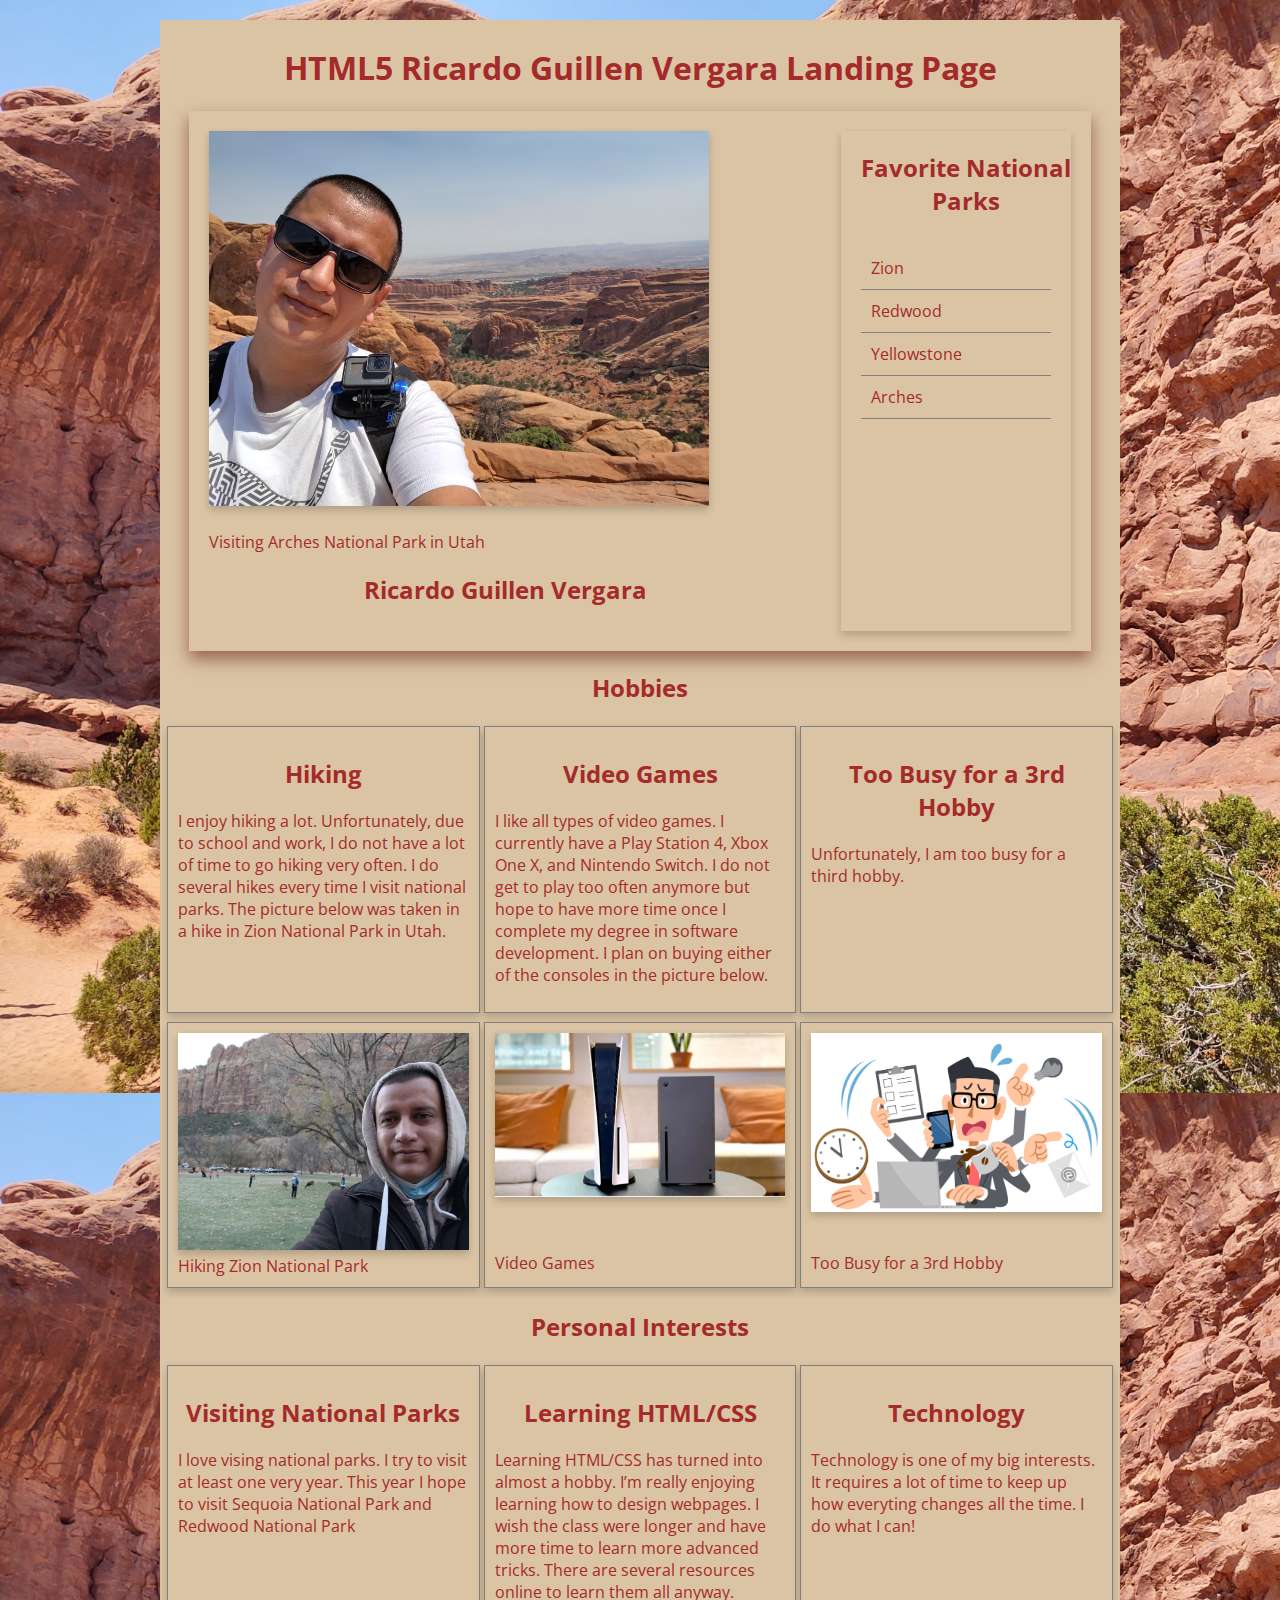
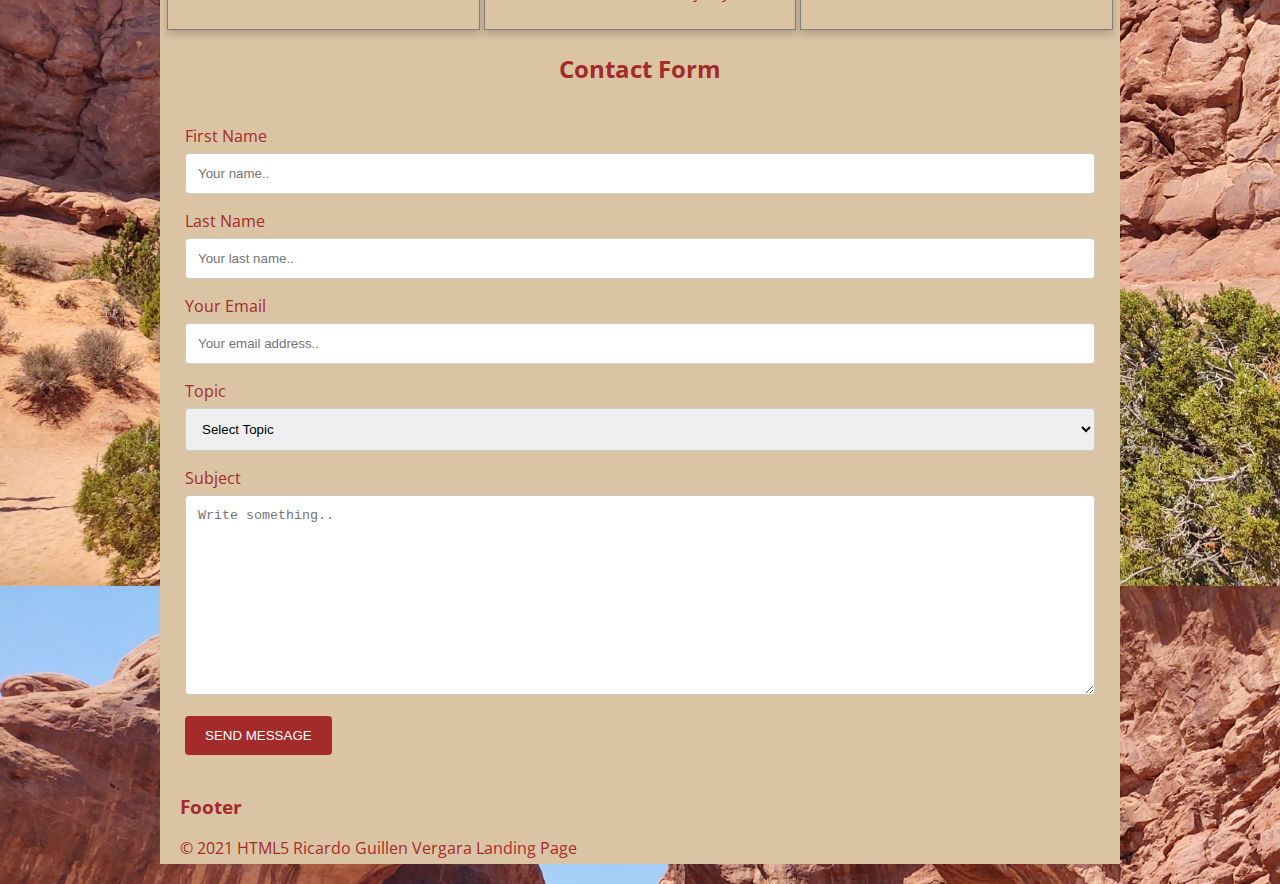
==== module-12/html5_landing_page.html @ 60f2f7a4 "typo personal interest fix" ====
<!DOCTYPE html>
<html lang="en">
<head>

    <!-- 5 Meta tags -->
    <meta charset="UTF-8">
    <meta name="author" content="Ricardo Guillen Vergara" />

    <title>Ricardo Guillen Vergara CSD 340 Landing Page</title>
    <link  href="html5_landing_page.css" type="text/css" rel="stylesheet" >
    <link rel="preconnect" href="https://fonts.gstatic.com">
    <link href="https://fonts.googleapis.com/css2?family=Oswald:wght@300;400;500;700&display=swap" rel="stylesheet"> 

</head>
<body>
<div class="wrapper">
	

	<header>
		<h1>HTML5 Ricardo Guillen Vergara Landing Page</h1>
	</header>
    <section class="columns">
	
        <div class="card">
			<section>
				<aside>
					<section class="popular-recipes">
						<h2>Favorite National Parks</h2>
						<a href="https://www.nps.gov/zion/index.htm" target="_blank">Zion</a>
						<a href="https://www.nps.gov/redw/index.htm" target="_blank">Redwood</a>
						<a href="https://www.nps.gov/yell/index.htm" target="_blank">Yellowstone</a>
						<a href="https://www.nps.gov/arch/index.htm" target="_blank">Arches</a>
						
					</section>
					<!--
					<section class="contact-details">
						<h2>Contact Info</h2>
						<p>Email:<br />
							Adress:<br />
							Phone:<br />
							Social Media:
							
						</p>
						<button onclick="location.href='mailto:rguillenvergara@my365.bellevue.edu';" class="button button1">Send Messagge</button>
						
					</section>
					-->
				</aside>
			<article id="pic1">
				<figure class="picture1">
					<img src="ricardo_pics/ricardo-pic1.jpg" alt="Hobby 1" />
					<figcaption id=mainpic>Visiting Arches National Park in Utah</figcaption>
				</figure>
			</article>  
			</section>
            <h2>Ricardo Guillen Vergara</h2>	
		</div>
        
        
        
    </section>	
	<h2>Hobbies</h2>
<section class="columns">
	
	<div class="column">
		<h2>Hiking</h2>
		
		<p>I enjoy hiking a lot. Unfortunately, due to school and work, I do not have a lot of time to go hiking very often. I do several hikes every time I visit national parks. 
			The picture below was taken in a hike in Zion National Park in Utah.
		</p>
	
	</div>
	
	<div class="column">
		<h2>Video Games</h2>
		<p>I like all types of video games. I currently have a Play Station 4, Xbox One X, and Nintendo Switch. I do not get to play too often anymore but hope to have more time once I complete my degree in software development.
			 I plan on buying either of the consoles in the picture below.</p>
	</div>
  
  <div class="column">
		<h2>Too Busy for a 3rd Hobby</h2>
		<p>Unfortunately, I am too busy for a third hobby. </p>
	</div>
	
</section>	
<section class="columns">
	
	<div class="column">
		<figure class="hobbies">
			<img src="ricardo_pics/zion.jpg" alt="Hobby 1 hiking" />
			<figcaption>Hiking Zion National Park</figcaption>
		</figure>
	</div>
	
	<div class="column">
		<figure class="hobbies">
			<img src="ricardo_pics/xbox-ps5.JPG" alt="Hobby 2 video games" />
			<figcaption id=hobby2>Video Games</figcaption>
		</figure>
	</div>
  
  <div class="column">
	<figure class="hobbies">
		<img src="ricardo_pics/toobusy.jpg" alt="Hobby 3 too busy" />
		<figcaption id=hobby3>Too Busy for a 3rd Hobby</figcaption>
	</figure>
	</div>
	
</section>	
<h2>Personal Interests</h2>
<section class="columns">
	
	<div class="column">
		<h2>Visiting National Parks</h2>
		<p>I love vising national parks. I try to visit at least one very year. This year I hope to visit Sequoia National Park and Redwood National Park</p>
	</div>
	
	<div class="column">
		<h2>Learning HTML/CSS</h2>
		<p>Learning HTML/CSS has turned into almost a hobby. I’m really enjoying learning how to design webpages. I wish the class were longer and have more time to learn more advanced tricks. 
			There are several resources online to learn them all anyway.</p>
	</div>
  
  <div class="column">
		<h2>Technology</h2>
		<p>Technology is one of my big interests. It requires a lot of time to keep up how everyting changes all the time.
			I do what I can!
		 </p>
	</div>
</section>

<h2>Contact Form</h2>	
<section class="columns">
	<div class="contact">

		<form action="/action_page.php">
		  <label for="fname">First Name</label>
		  <input type="text" id="fname" name="firstname" placeholder="Your name..">
	  
		  <label for="lname">Last Name</label>
		  <input type="text" id="lname" name="lastname" placeholder="Your last name..">

		  <label for="email">Your Email</label>
		  <input type="text" id="email" name="email" placeholder="Your email address..">
	  
	  
		  <label for="topic">Topic</label>
		  <select id="topic" name="topic">
			<option value="select topic">Select Topic</option>
			<option value="national parks">National Parks</option>
			<option value="videos games">Video Games</option>
			<option value="html/css">HTML/CSS</option>
			<option value="other">Other...</option>
		  </select>

		  <label for="subject">Subject</label>
		  <textarea id="subject" name="subject" placeholder="Write something.." style="height:200px"></textarea>
	  
		  <input type="submit" value="SEND MESSAGE" onclick="location.href='mailto:rguillenvergara@my365.bellevue.edu';">
		</form>
	  </div>  
</section>
	<footer>
		<h3>Footer</h3>
		&copy; 2021 HTML5 Ricardo Guillen Vergara Landing Page
	</footer>

</div><!-- .wrapper -->
</body>
</html>
---- module-12/html5_landing_page.css ----
@import url(https://fonts.googleapis.com/css?family=Open+Sans);

* { box-sizing: border-box; }

body { 
  font-family: 'Open Sans', sans-serif;
  color: brown;
  background-image: url("ricardo_pics/background.jpg");
}

/* STRUCTURE */

.wrapper {
	padding: 5px;
	max-width: 960px;
	width: 95%;
	margin: 20px auto;
	background-color: rgb(219, 196, 164);
}
header {
	padding: 0 15px;
}
#pic1 img{
    width: 500px;
	margin: 20px;}
figure{margin: 0%;}

figure img {width: 100%;
			margin: 0px, 0px, 0px, 0px;
			padding-left: 0px;
			box-shadow: 0 4px 8px 0 rgba(0, 0, 0, 0.2);}



.columns {
	display: flex;
	flex-flow: row wrap;
	justify-content: center;
	margin: 5px 0;
}

.column {
	flex: 1;
	border: 1px solid gray;
	margin: 2px;
	padding: 10px;
	box-shadow: 0 4px 8px 0 rgba(0, 0, 0, 0.2);
    transition: 0.3s;
	
}

footer {
	padding: 0 15px;
}
h1, h2 {
    font-weight: bold;
    text-align: center;}
#mainpic{margin-left: 20px;}
/*figcaptions for hobbies 2 and 3*/
#hobby2{margin-top: 50px;}
#hobby3{margin-top: 35px;}


@media screen and (max-width: 980px) {
  .columns .column {
		margin-bottom: 5px;
    flex-basis: 40%;
		
	}
}

@media screen and (max-width: 680px) {
	.columns .column {
		flex-basis: 100%;
		margin: 0 0 5px 0;
	}
}
aside {
    width: 230px;
    /*control heigth here to move footer-wrapper height does not change it*/
    height: 500px;
    float: right;
    padding: 0px 0px 0px 20px;
	margin: 20px;
	box-shadow: 0 4px 8px 0 rgba(0, 0, 0, 0.2);}
aside section a {
    display: block;
    padding: 10px;
	margin-right: 20px;
    border-bottom: 1px solid gray;}
aside section a:hover {
    color: #985d6a;
    background-color: #efefef;}
aside h2 {
		padding: 0px 0px 10px 0px;
		color: rgb(165, 42, 42);}
a {
			color: rgb(165, 42, 42);
			text-decoration: none;}
a:visited{color: rgb(0, 0, 0);}
.card {
    box-shadow: 0 8px 16px 0 rgba(83, 2, 2, 0.5);
    transition-duration: 1s;
    width: 95%;
}
.button {
	border: none;
	color: white;
	padding: 5px 3px;
	text-align: center;
	text-decoration: none;
	display: inline-block;
	font-size: 16px;
	margin: 4px 2px;
	cursor: pointer;
  }
  
  .button1 {background-color: rgb(165, 42, 42);} /* Send Message */
  
  aside section button:hover{background-color:  rgba(83, 2, 2, 0.5)}

  input[type=text], select, textarea {
	width: 100%;
	padding: 12px;
	border: 1px solid #ccc;
	border-radius: 4px;
	box-sizing: border-box;
	margin-top: 6px;
	margin-bottom: 16px;
	resize: vertical;
  }
  
  input[type=submit] {
	background-color: rgb(165, 42, 42);;
	color: white;
	padding: 12px 20px;
	border: none;
	border-radius: 4px;
	cursor: pointer;
  }
  
  input[type=submit]:hover {
	background-color: rgba(83, 2, 2, 0.5);
  }
  
  .contact {
	border-radius: 5px;
	background-color: rgb(219, 196, 164);
	padding: 20px;
  }
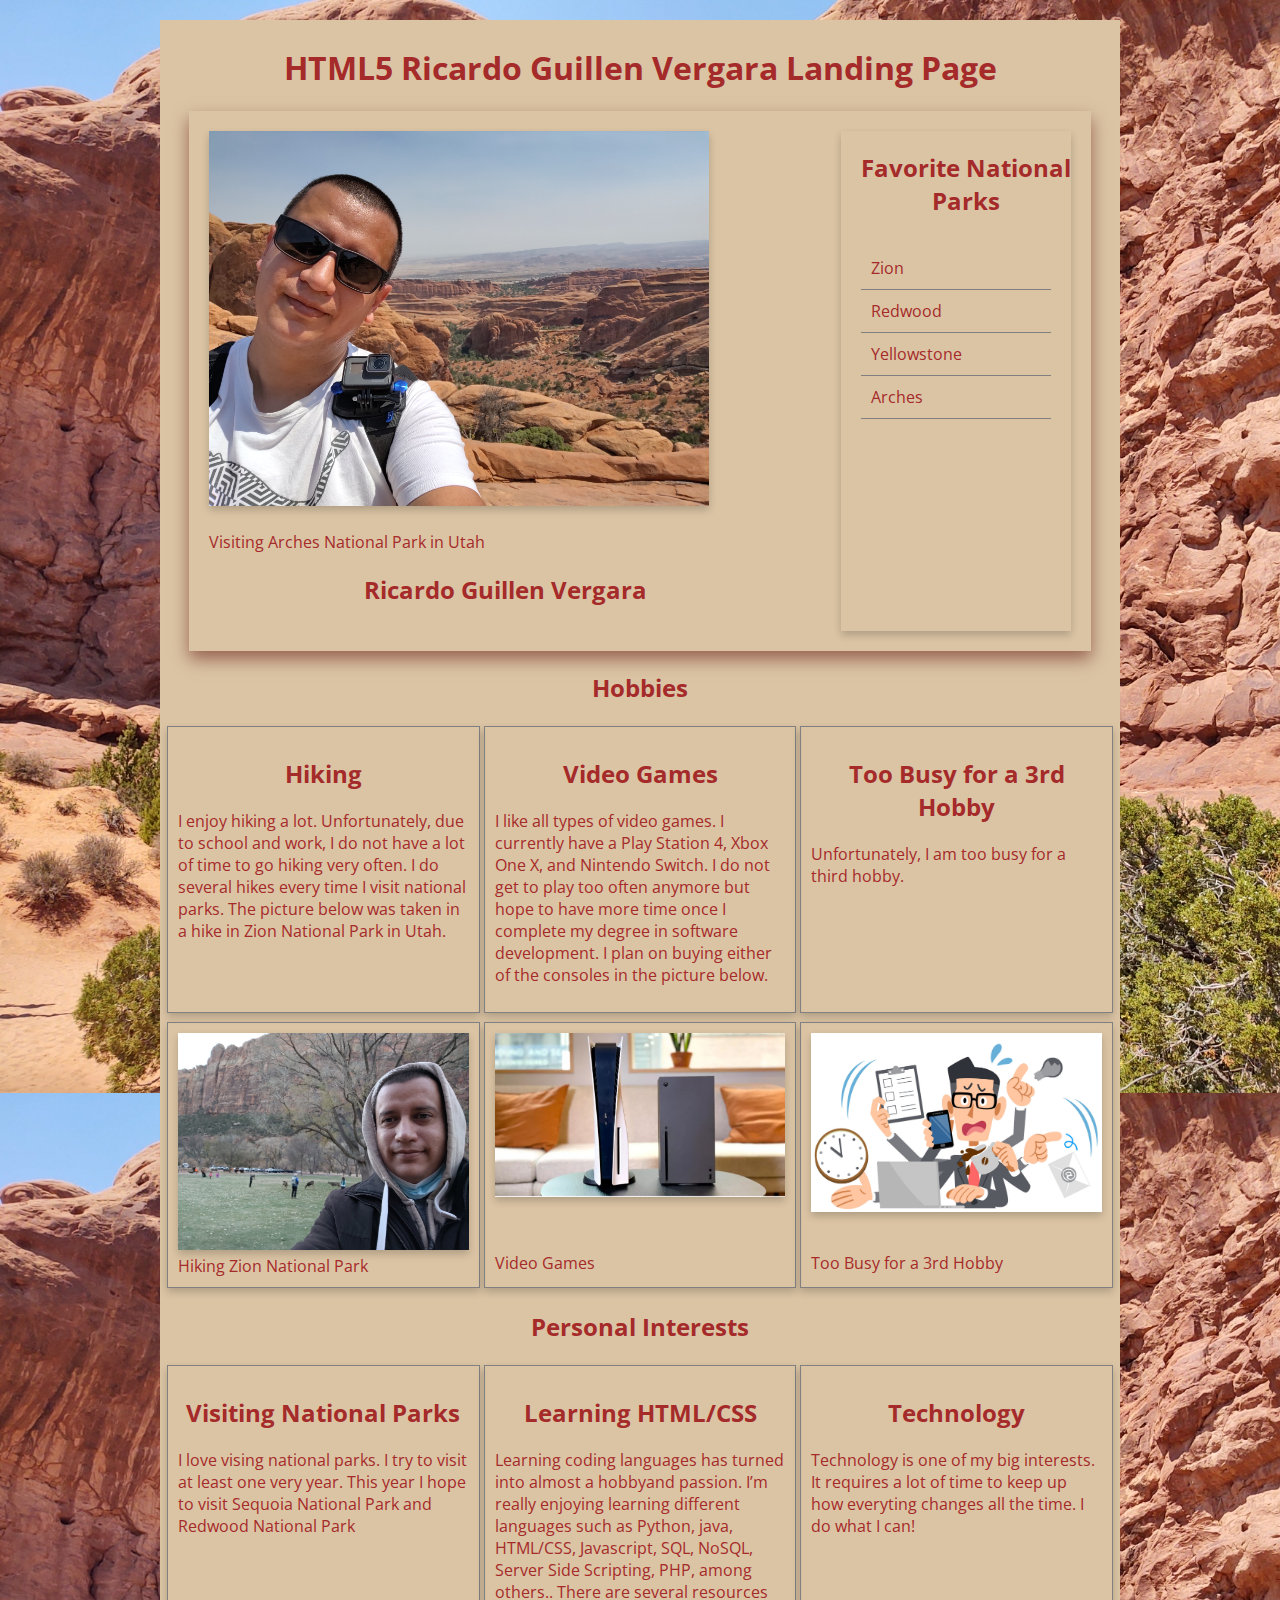
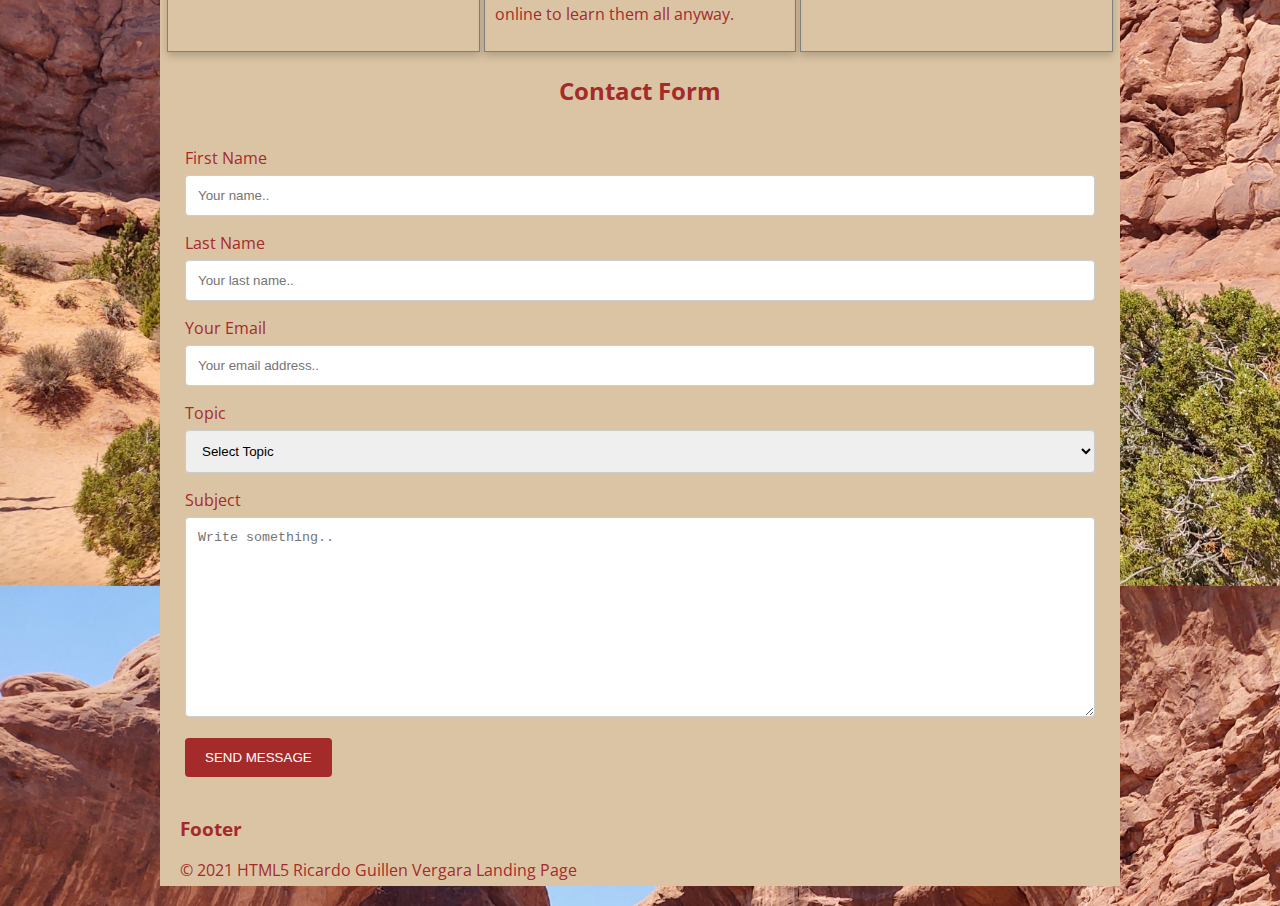
==== commit 5605ca64: "Update html5_landing_page.html" ====
--- a/module-12/html5_landing_page.html
+++ b/module-12/html5_landing_page.html
@@ -117,7 +117,7 @@
 	
 	<div class="column">
 		<h2>Learning HTML/CSS</h2>
-		<p>Learning HTML/CSS has turned into almost a hobby. I’m really enjoying learning how to design webpages. I wish the class were longer and have more time to learn more advanced tricks. 
+		<p>Learning coding languages has turned into almost a hobbyand passion. I’m really enjoying learning different languages such as Python, java, HTML/CSS, Javascript, SQL, NoSQL, Server Side Scripting, PHP, among others..  
 			There are several resources online to learn them all anyway.</p>
 	</div>
   
@@ -167,4 +167,4 @@
 
 </div><!-- .wrapper -->
 </body>
-</html>+</html>
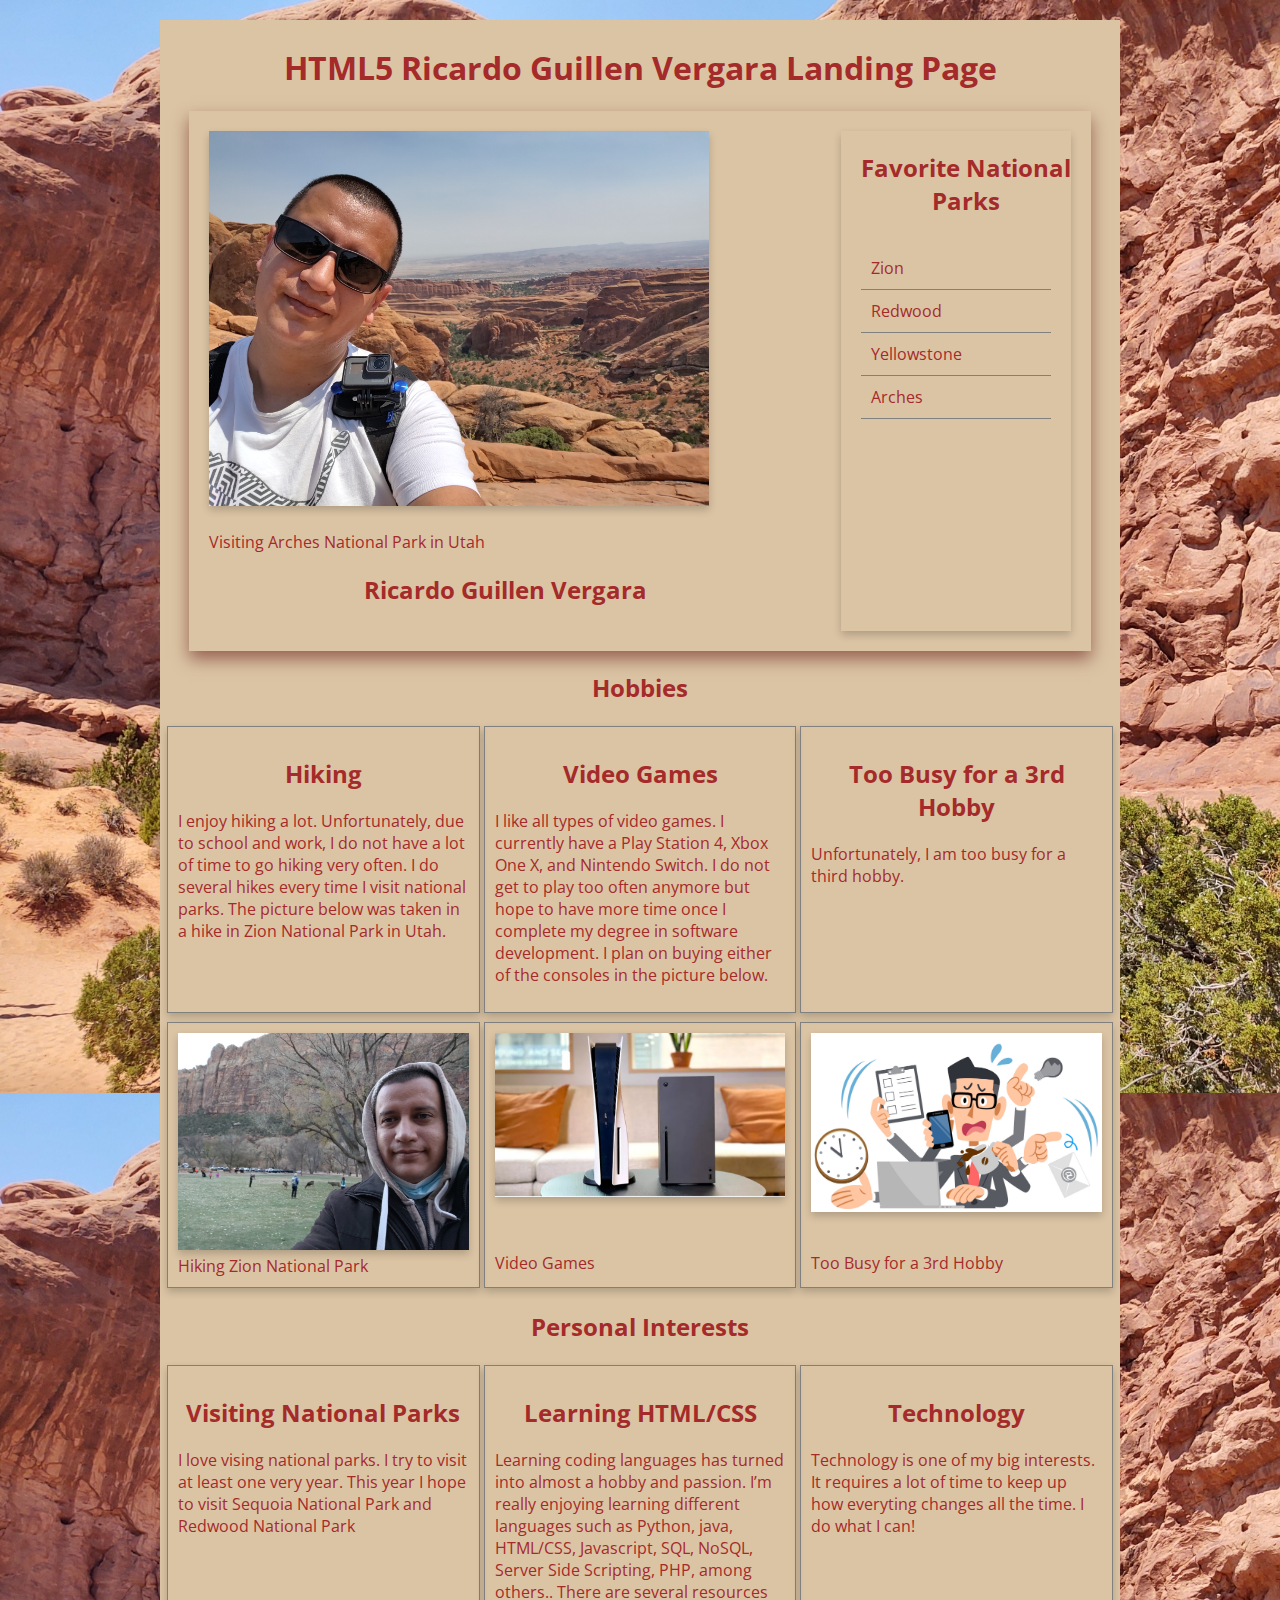
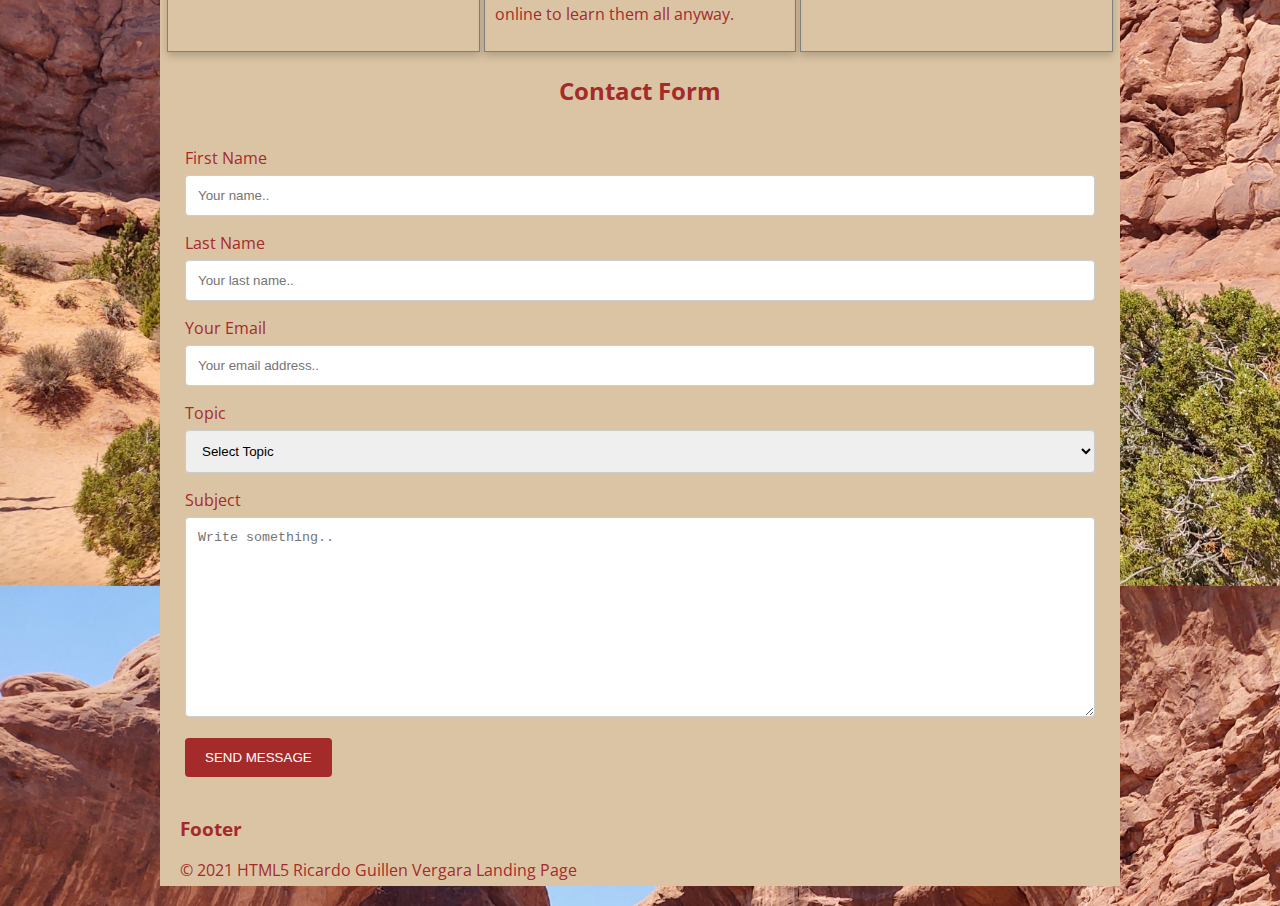
==== commit 3c676fa3: "Update html5_landing_page.html" ====
--- a/module-12/html5_landing_page.html
+++ b/module-12/html5_landing_page.html
@@ -117,7 +117,7 @@
 	
 	<div class="column">
 		<h2>Learning HTML/CSS</h2>
-		<p>Learning coding languages has turned into almost a hobbyand passion. I’m really enjoying learning different languages such as Python, java, HTML/CSS, Javascript, SQL, NoSQL, Server Side Scripting, PHP, among others..  
+		<p>Learning coding languages has turned into almost a hobby and passion. I’m really enjoying learning different languages such as Python, java, HTML/CSS, Javascript, SQL, NoSQL, Server Side Scripting, PHP, among others..  
 			There are several resources online to learn them all anyway.</p>
 	</div>
   
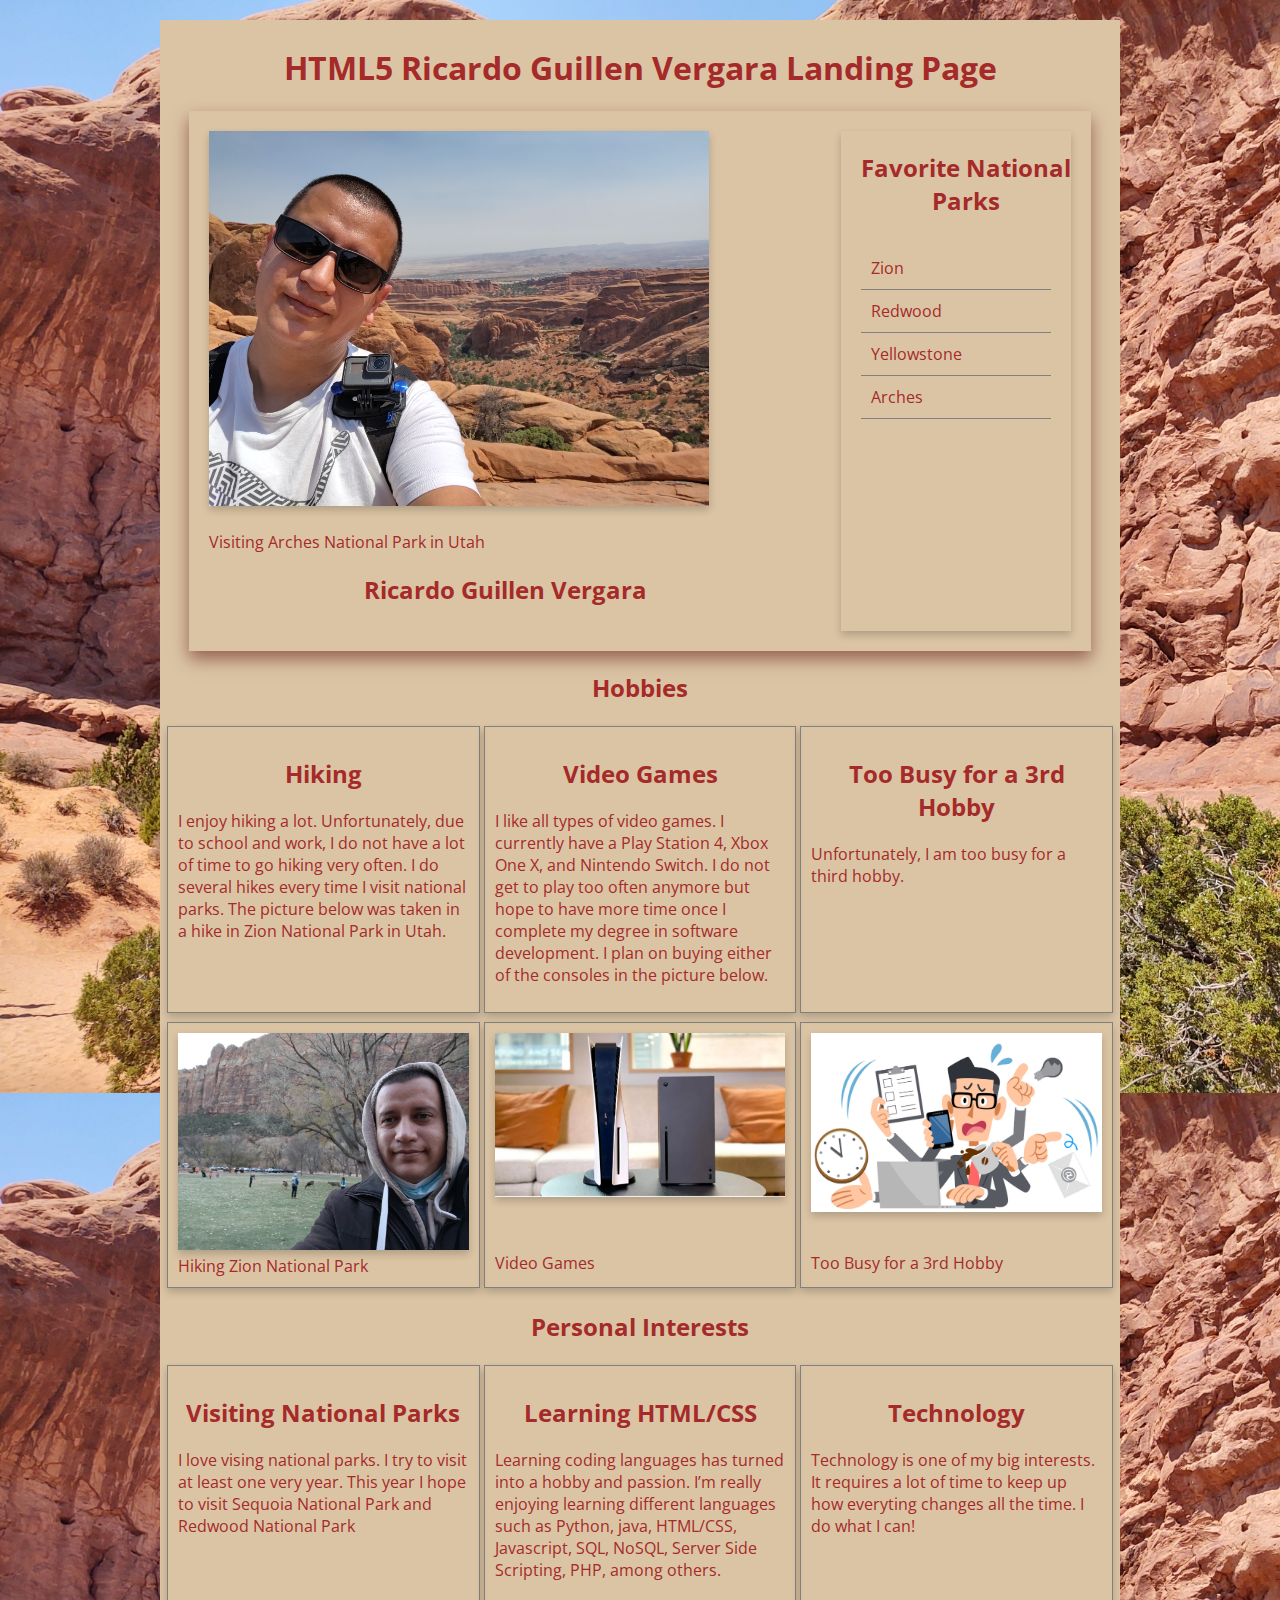
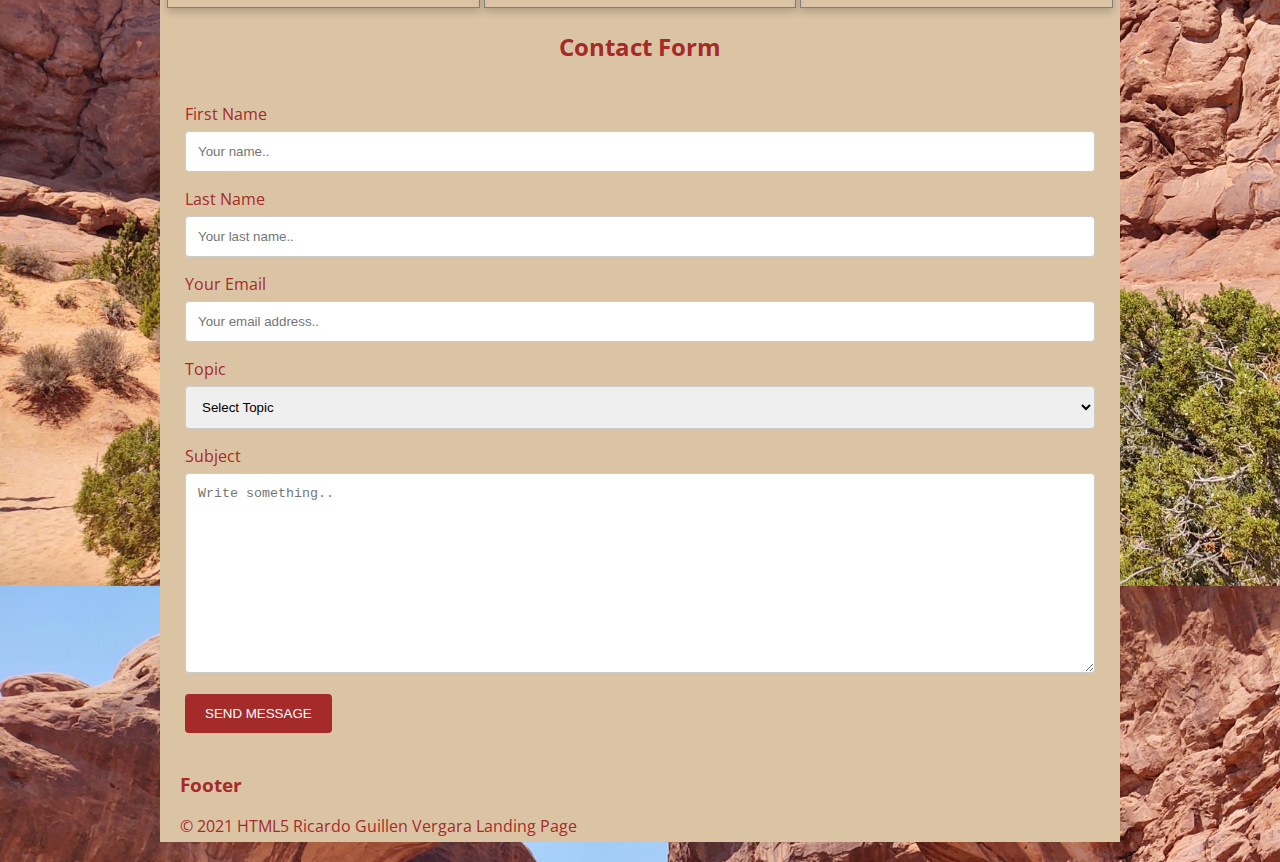
==== commit 4bed41bd: "Update html5_landing_page.html" ====
--- a/module-12/html5_landing_page.html
+++ b/module-12/html5_landing_page.html
@@ -117,8 +117,9 @@
 	
 	<div class="column">
 		<h2>Learning HTML/CSS</h2>
-		<p>Learning coding languages has turned into almost a hobby and passion. I’m really enjoying learning different languages such as Python, java, HTML/CSS, Javascript, SQL, NoSQL, Server Side Scripting, PHP, among others..  
-			There are several resources online to learn them all anyway.</p>
+		<p>Learning coding languages has turned into a hobby and passion. I’m really enjoying learning different languages such as Python, java, HTML/CSS, 
+			Javascript, SQL, NoSQL, Server Side Scripting, PHP, among others.  
+			</p>
 	</div>
   
   <div class="column">
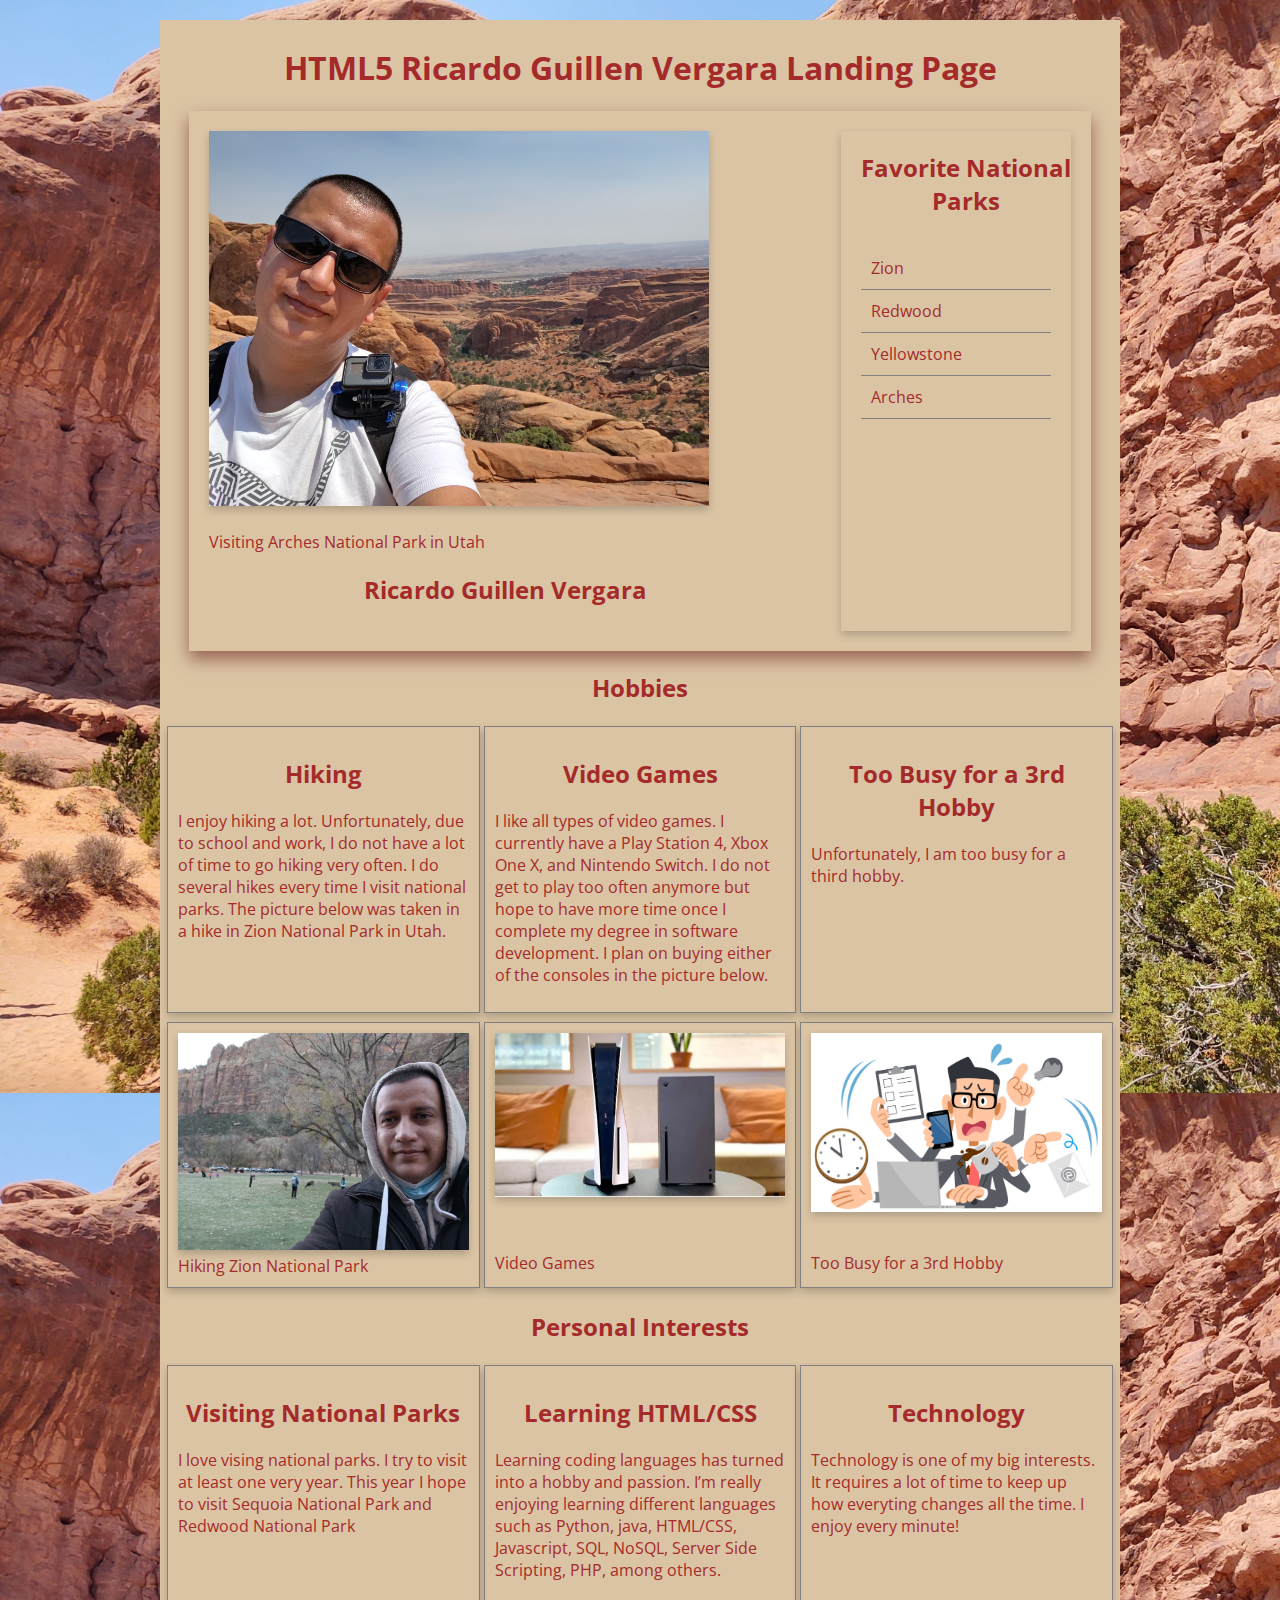
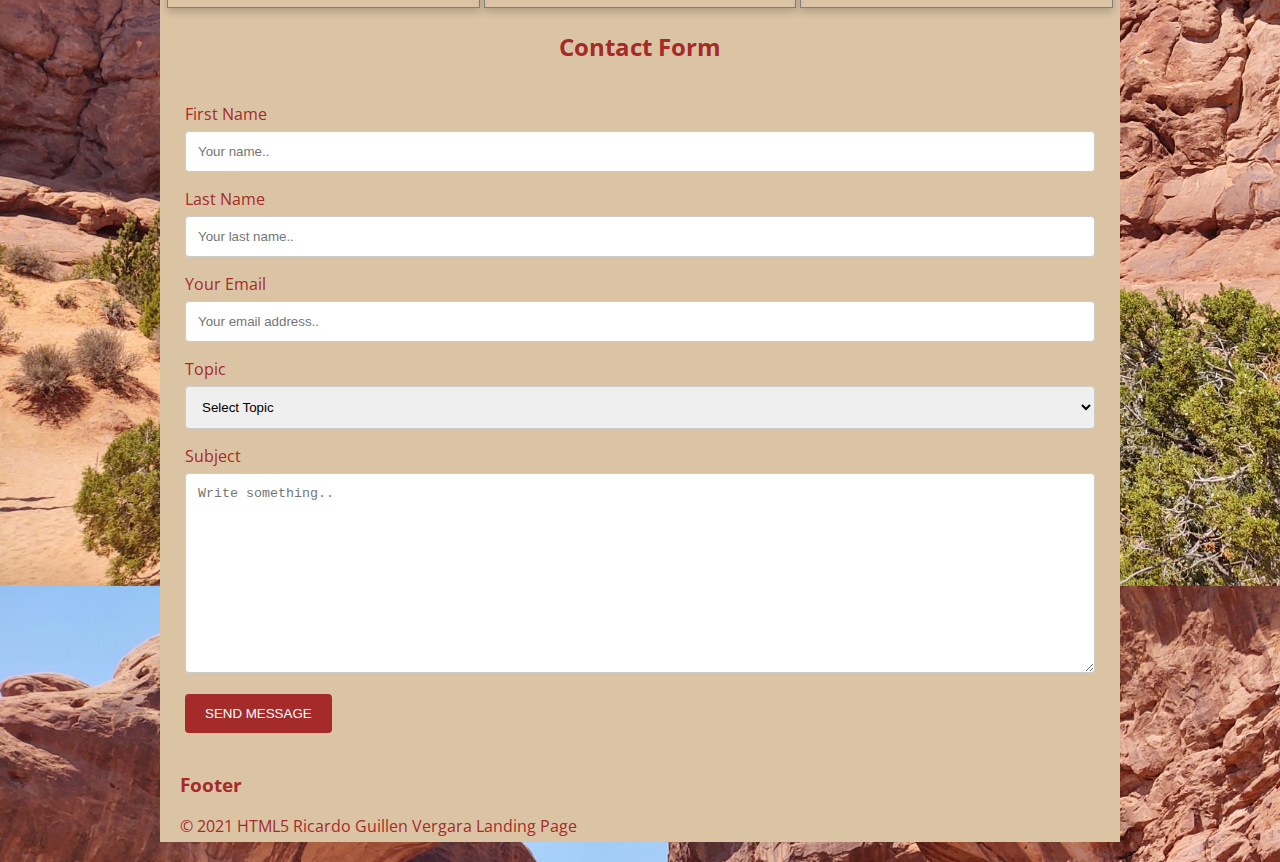
==== commit 8d52b168: "Update html5_landing_page.html" ====
--- a/module-12/html5_landing_page.html
+++ b/module-12/html5_landing_page.html
@@ -125,7 +125,7 @@
   <div class="column">
 		<h2>Technology</h2>
 		<p>Technology is one of my big interests. It requires a lot of time to keep up how everyting changes all the time.
-			I do what I can!
+			I enjoy every minute!
 		 </p>
 	</div>
 </section>
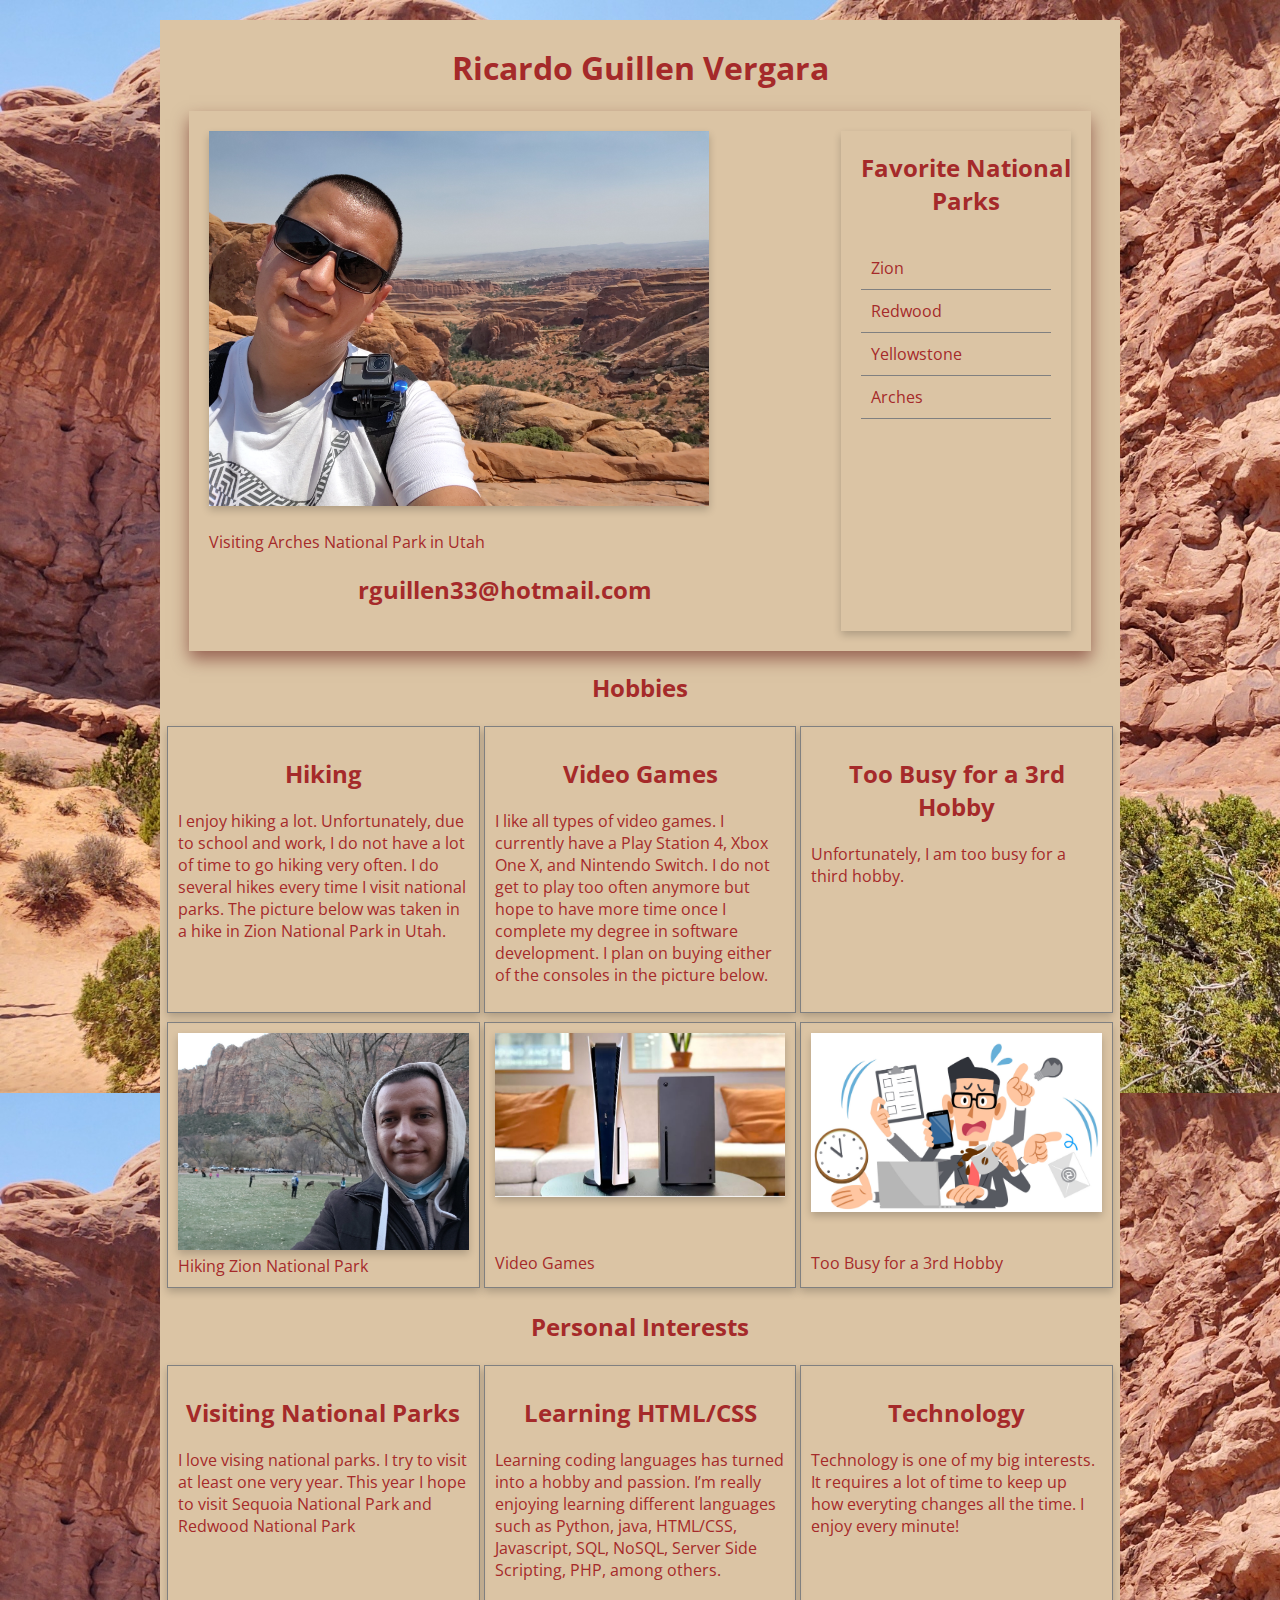
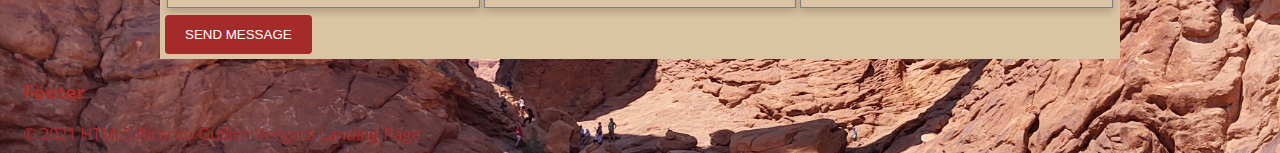
==== commit d74b24cb: "Update html5_landing_page.html" ====
--- a/module-12/html5_landing_page.html
+++ b/module-12/html5_landing_page.html
@@ -17,7 +17,7 @@
 	
 
 	<header>
-		<h1>HTML5 Ricardo Guillen Vergara Landing Page</h1>
+		<h1>Ricardo Guillen Vergara</h1>
 	</header>
     <section class="columns">
 	
@@ -53,7 +53,7 @@
 				</figure>
 			</article>  
 			</section>
-            <h2>Ricardo Guillen Vergara</h2>	
+            <h2>rguillen33@hotmail.com</h2>	
 		</div>
         
         
@@ -130,7 +130,7 @@
 	</div>
 </section>
 
-<h2>Contact Form</h2>	
+<!--<h2>Contact Form</h2>	
 <section class="columns">
 	<div class="contact">
 
@@ -155,7 +155,7 @@
 		  </select>
 
 		  <label for="subject">Subject</label>
-		  <textarea id="subject" name="subject" placeholder="Write something.." style="height:200px"></textarea>
+		  <textarea id="subject" name="subject" placeholder="Write something.." style="height:200px"></textarea>-->
 	  
 		  <input type="submit" value="SEND MESSAGE" onclick="location.href='mailto:rguillenvergara@my365.bellevue.edu';">
 		</form>
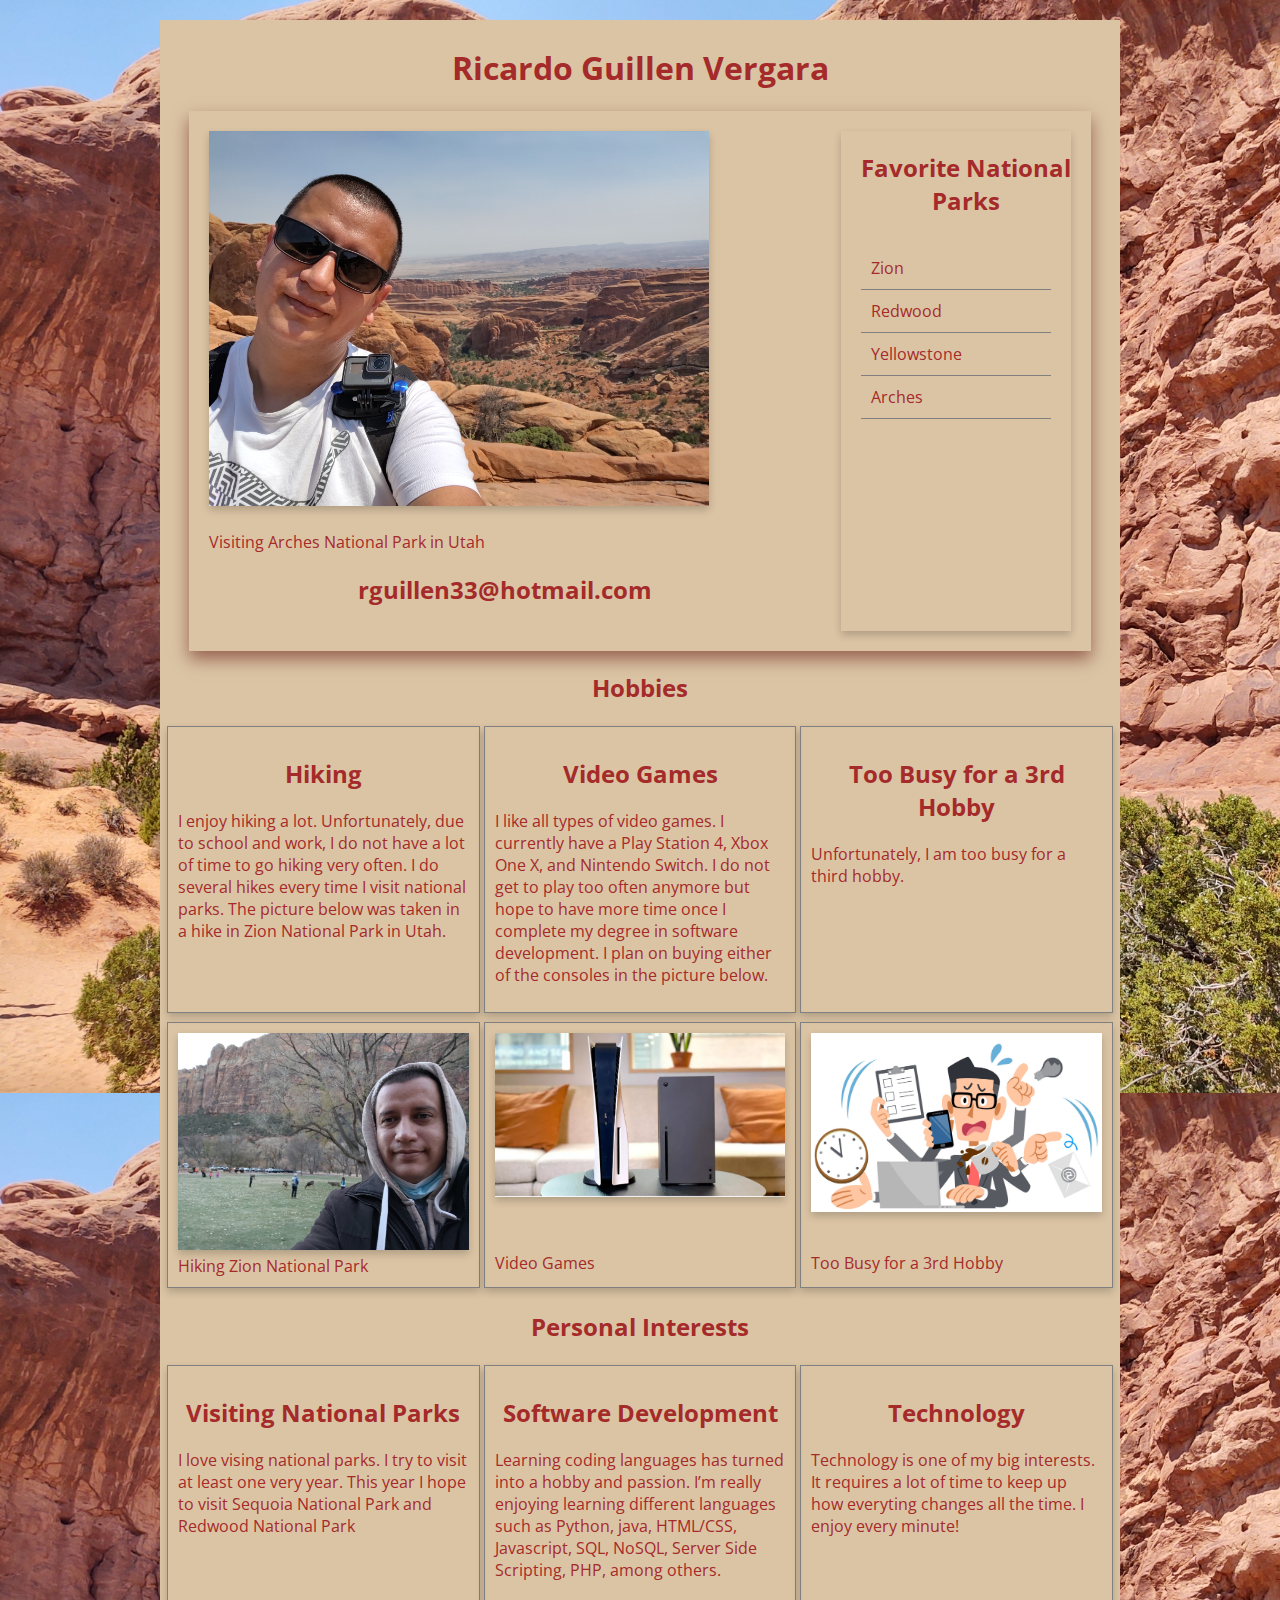
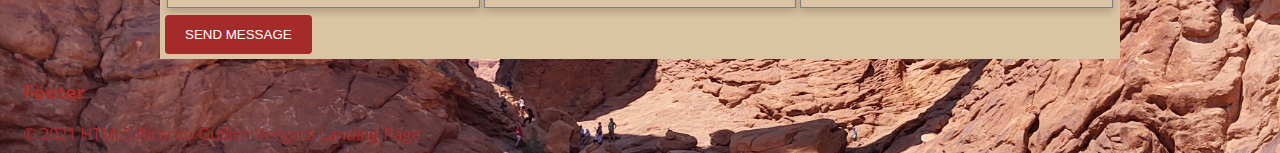
==== commit fe73009c: "Update html5_landing_page.html" ====
--- a/module-12/html5_landing_page.html
+++ b/module-12/html5_landing_page.html
@@ -116,7 +116,7 @@
 	</div>
 	
 	<div class="column">
-		<h2>Learning HTML/CSS</h2>
+		<h2>Software Development</h2>
 		<p>Learning coding languages has turned into a hobby and passion. I’m really enjoying learning different languages such as Python, java, HTML/CSS, 
 			Javascript, SQL, NoSQL, Server Side Scripting, PHP, among others.  
 			</p>
@@ -157,7 +157,7 @@
 		  <label for="subject">Subject</label>
 		  <textarea id="subject" name="subject" placeholder="Write something.." style="height:200px"></textarea>-->
 	  
-		  <input type="submit" value="SEND MESSAGE" onclick="location.href='mailto:rguillenvergara@my365.bellevue.edu';">
+		  <input type="submit" value="SEND MESSAGE" onclick="location.href='mailto:rguillen33@hotmail.com';">
 		</form>
 	  </div>  
 </section>
